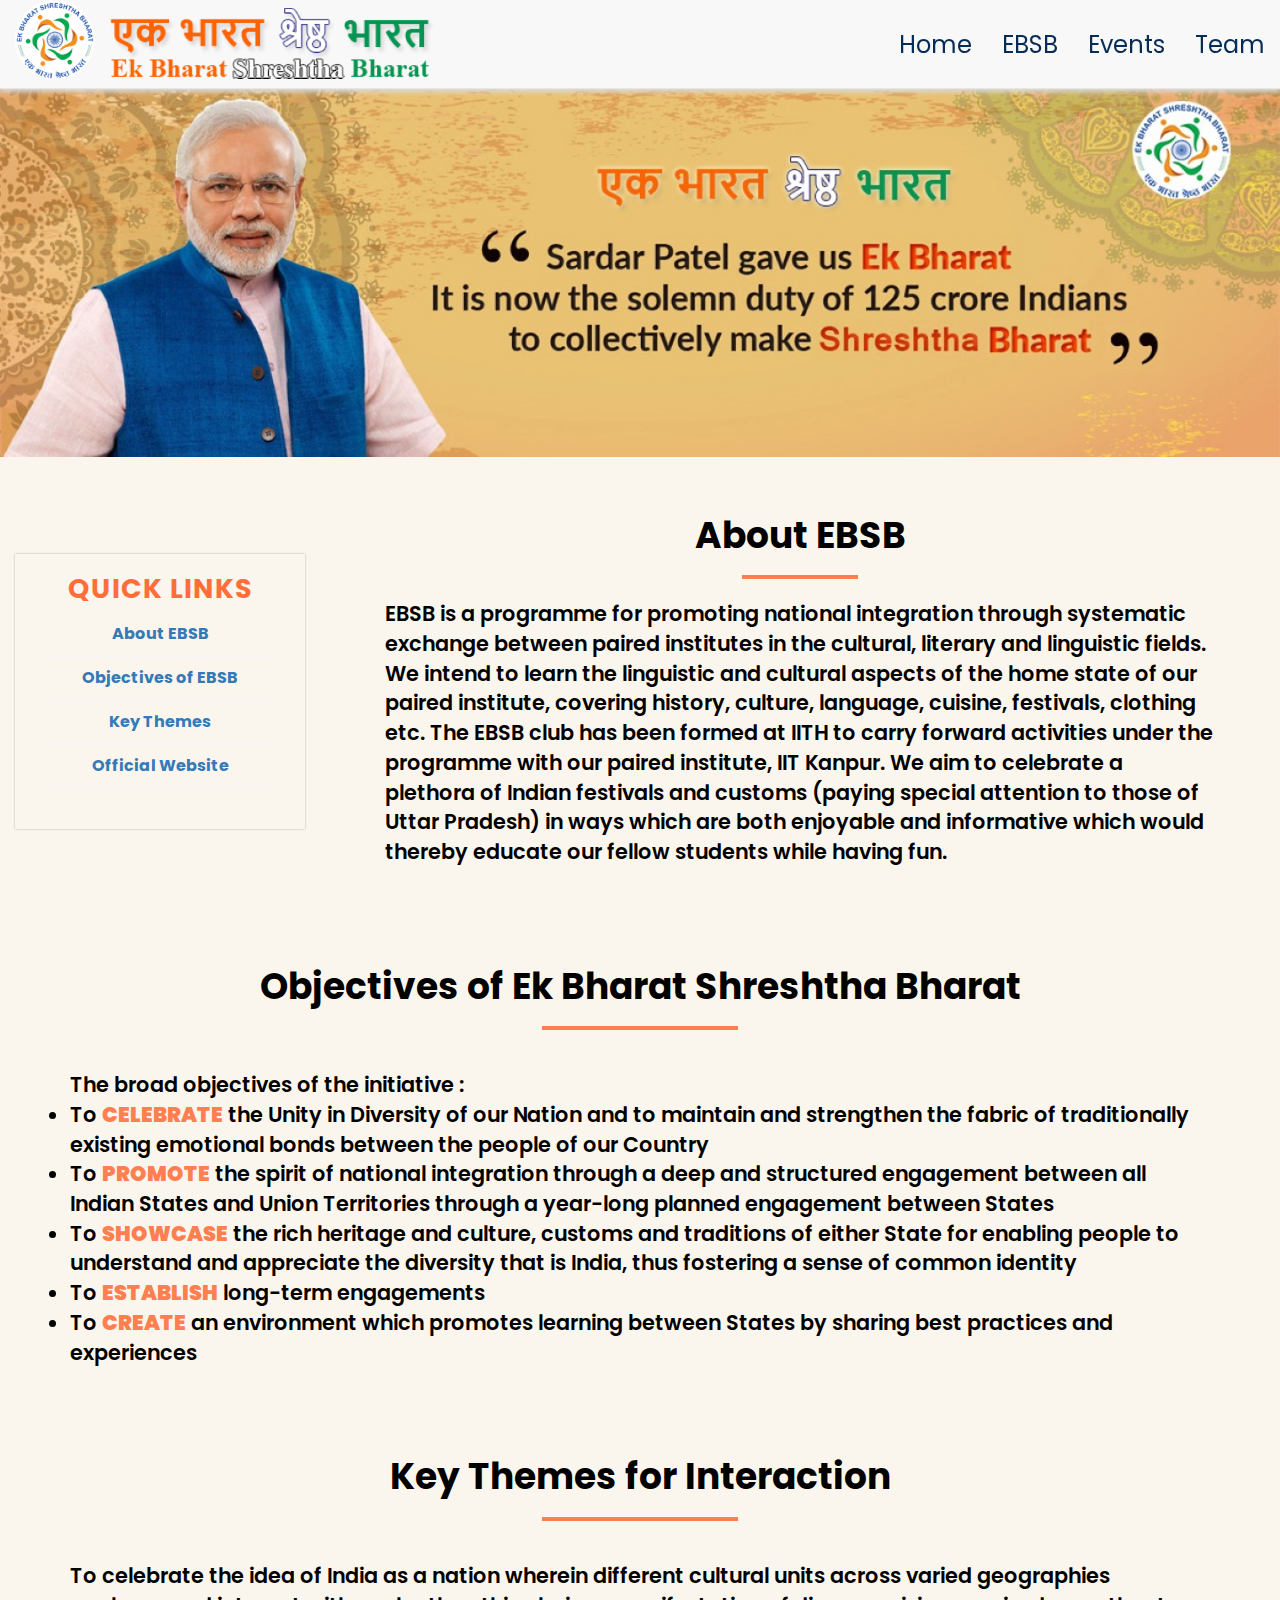
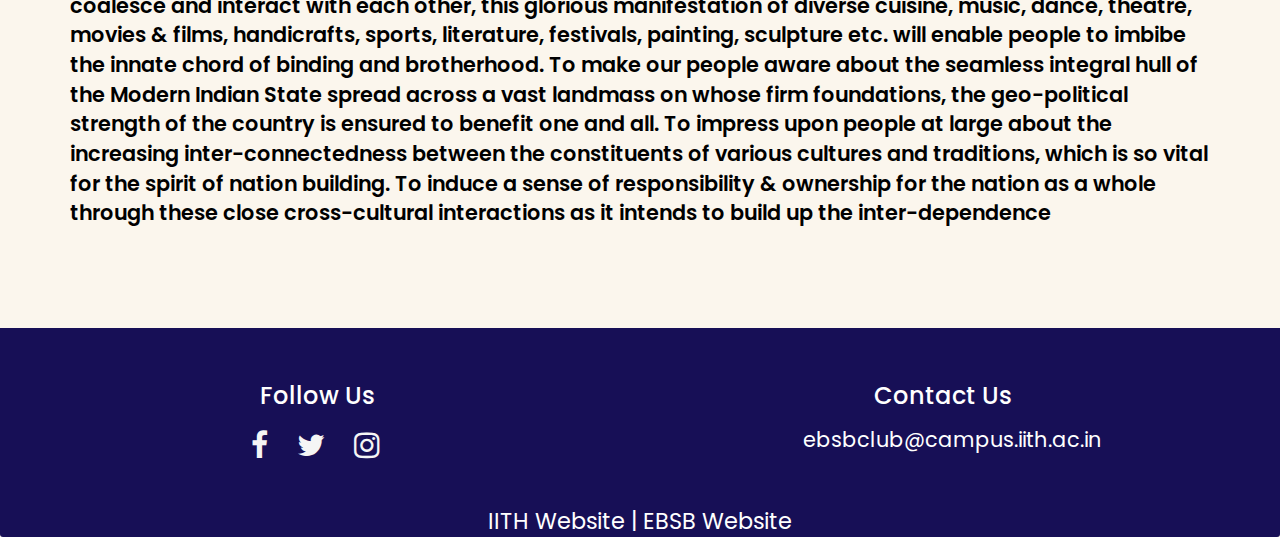
==== pages/About_EBSB.html @ 153e0e85 "Add files via upload" ====
<!doctype html>
<html lang="en">
  <head>
    <meta charset="utf-8">
    <meta http-equiv="X-UA-Compatible" content="IE=edge">
    <meta name="viewport" content="width=device-width, initial-scale=1">
    <title>EBSB</title>
    <link rel="icon" href="../images/transparentlogoIITH.png">
    <link rel="stylesheet" href="../css/bootstrap.min.css">
    <link rel="stylesheet" href='../css/styles.css'>
    <link href="https://fonts.googleapis.com/css2?family=Poppins:wght@200;300&display=swap" rel="stylesheet" type='text/css'>
    <link rel="stylesheet" href="https://cdnjs.cloudflare.com/ajax/libs/font-awesome/4.7.0/css/font-awesome.min.css">

  </head>
<body id = "EBSB_Body">
  
  <header class="header-area">
    <nav id="EBSB_header-nav" class="navbar navbar-default navbar-fixed-top">
      <div class="container-fluid" >
        <div class="navbar-header">
          <a href="../index.html" class="pull-left visible-xxs">
            <div id="logo-img"><img src='../images/EBSB_Logo_Medium.png'></div>
          </a>
          <a href="../index.html">
            <img id = "Heading" src='../images/EBSB_Words_1.png'>
          </a> 

         <button type="button" class="navbar-toggle collapsed" data-toggle="collapse" data-target="#collapsable-nav" aria-expanded="false">
            <span class="sr-only">Toggle navigation</span>
            <span class="icon-bar"></span>
            <span class="icon-bar"></span>
            <span class="icon-bar"></span>
          </button>
        </div>
        
        <div id="collapsable-nav" class="collapse navbar-collapse">
           <ul id="nav-list" class="nav navbar-nav navbar-right">
            <li>
              <a href='../index.html'>
                <br class="smallsize"> Home</a>
            </li>
            <li>
              <a href="About_EBSB.html">
                <br class="smallsize">EBSB</a>
            </li>
            <li>
              <a href="Events.html">
                <br class="smallsize">Events</a>
            </li>
            <li>
              <a href="Team.html">
                <br class="smallsize">Team</a>
            </li>
          </ul>  
        </div>
      </div>
    </nav> 
  </header>
 

  <div class="col-md-12" id="Modi">
    <img src="../images/AboutEBSB_jumbotron_big.png" alt="" id="large" style="width: 100%;">
    <img src="../images/AboutEBSB_jumbotron_small.png" alt="" id="small" style="width: 100%;">
  </div>

  <div class="col-lg-3" id="large">
    <div class="sidebar">
      <div class="sidebar-section card shadow">
        <h5><span><b>QUICK LINKS</b></span></h5>
        <ul>
          <li><a href="#AboutEBSB">About EBSB</a></li>
          <li><a href="#Objectives">Objectives of EBSB</a></li>
          <li><a href="#Key Themes">Key Themes</a></li>
          <li><a href="https://ekbharat.gov.in/">Official Website</a></li>
        </ul>
      </div>
    </div>
  </div>

  <div class="col-lg-9">

    <h1 id="AboutEBSB" class="text-center">About EBSB</h1>
    <hr style=" border: 2px solid coral; width: 12%;" align ="center">

    <div style="color: black; font-weight: 550; font-size: 1.3em; padding: 50px; margin-top: -50px; padding-bottom: 100px; ">EBSB is a programme for promoting national integration through systematic exchange between paired institutes in the cultural, literary and linguistic fields. We intend to learn the linguistic and cultural aspects of the home state of our paired institute, covering history, culture, language, cuisine, festivals, clothing etc. 
      The EBSB club has been formed at IITH to carry forward activities under the programme with our paired institute, IIT Kanpur.  
      We aim to celebrate a plethora of Indian festivals and customs (paying special attention to those of Uttar Pradesh) in ways which are both enjoyable and informative which would thereby educate our fellow students while having fun.</div>
    </div>
  
  <h1 id="Objectives" class="text-center">Objectives of Ek Bharat Shreshtha Bharat</h1>
  <hr style="border: 2px solid coral; width: 15%;" align ="center">
  <div style="color: black; font-weight: 550; font-size: 1.3em; margin-top: -50px; padding: 70px;">
    The broad objectives of the initiative :
    <ui>
        <li>To <span style="color: coral; font-weight: bolder;">CELEBRATE</span> the Unity in Diversity of our Nation and to maintain and strengthen the fabric of traditionally existing emotional bonds between the people of our Country</li>
        <li>To <span style="color: coral; font-weight: bolder;">PROMOTE</span> the spirit of national integration through a deep and structured engagement between all Indian States and Union Territories through a year-long planned engagement between States</li>
        <li>To <span style="color: coral; font-weight: bolder;">SHOWCASE</span> the rich heritage and culture, customs and traditions of either State for enabling people to understand and appreciate the diversity that is India, thus fostering a sense of common identity</li>
        <li>To <span style="color: coral; font-weight: bolder;">ESTABLISH</span> long-term engagements</li>
        <li>To <span style="color: coral; font-weight: bolder;">CREATE</span> an environment which promotes learning between States by sharing best practices and experiences</li>
    </ui>
  </div>

  <h1 id ="Key Themes" class="text-center">Key Themes for Interaction</h1>
  <hr style="border: 2px solid coral; width: 15%;" align="center">
  <div style="color: black; font-weight: 550; font-size: 1.3em; margin-top: -50px; padding: 70px;">
    To celebrate the idea of India as a nation wherein different cultural units across varied geographies coalesce and interact with each other, this glorious manifestation of diverse cuisine, music, dance, theatre, movies & films, handicrafts, sports, literature, festivals, painting, sculpture etc. will enable people to imbibe the innate chord of binding and brotherhood. To make our people aware about the seamless integral hull of the Modern Indian State spread across a vast landmass on whose firm foundations, the geo-political strength of the country is ensured to benefit one and all.
    To impress upon people at large about the increasing inter-connectedness between the constituents of various cultures and traditions, which is so vital for the spirit of nation building. To induce a sense of responsibility & ownership for the nation as a whole through these close cross-cultural interactions as it intends to build up the inter-dependence
    </div>
</body>

<footer class="panel-footer">
  <div class="container-fluid">
    <div class="row">
    <div class="text-center">
      <div class="col-md-6">
      <h2 style="font-size: 1.5em;" >Follow Us</h2>
      <p style="size: 1.5em;" class="social"><a href="https://www.facebook.com/Ebsb-club-iith-102661981244247/"  target="_blank"><i class="fa fa-facebook"></i></a>
      <a href="https://twitter.com/ClubEbsb" target="_blank"><i class="fa fa-twitter"></i></a>
      <a href="https://www.instagram.com/ebsb_club_iith/" target="_blank"><i class="fa fa-instagram"></i></a>
    </div>
    <div class="col-md-6">
      <h2 style="padding-bottom:5px; font-size: 1.5em;" >Contact Us</h2>
      <p style="font-size: 1.3em; padding-bottom: 15px;"><a style="color: white;" href="mailto: ebsbclub@campus.iith.ac.in"> ebsbclub@campus.iith.ac.in</a></p>
    </div>
    </div>
  </div>
  <div class="col-md-12 text-center" style="color: white; font-size: 1.4em;">
    <a href="https://iith.ac.in/" target="_blank" style="color: white;">IITH Website</a>  
    <span class= "text-center">|</span>   <a href="https://ekbharat.gov.in/" style="color: white;">EBSB Website</a>
  </div>
</footer>

 <!-- jQuery (Bootstrap JS plugins depend on it) -->
 <script src="../js/jquery-2.1.4.min.js"></script>
 <script src="../js/bootstrap.min.js"></script>
 <script src="../js/script.js"></script>
</body>
</html>
---- css/styles.css ----
body {
  font-family: "Poppins", sans-serif;
  font-size: 16px;
  color: #fff;
  background-color:  rgb(251, 246, 237);
}

#header-nav {
  border-radius: 0;
  border: 0;
}

#IITHLogo{
  padding-top: 0px;
  padding-right: 0%;
  margin-right: 0;
}

#IITWebsite{
  position: absolute;
  right: 5%;
}

#Heading {
  position: relative;
  padding-bottom: 2%;
  padding-top: 2%;
  padding-left: 15px;
}



.fixfont{
  font-family: "Poppins", sans-serif;
}

h1{
  color: #000;
  padding-top: 50p;
  font-weight: bold;
}

.navbar{
  box-shadow: 0px 3px 5px 0px rgba(219,219,219,1);
}

.navbar-brand a:hover, .navbar-brand a:focus {
  text-decoration: none;
}

#nav-list {
  padding-top: 0%;
  font-size: 1.5em;
}
#nav-list a {
  color:#072C55;
  text-align: center;
}
#nav-list a:hover {
  background: #E7E7E7;
}
#nav-list a span {
  font-size: 1.8em;
}

.navbar-header button.navbar-toggle, .navbar-header .icon-bar {
  border: 1px solid#072C55;
}
.navbar-header button.navbar-toggle {
  clear: both;
  margin-top: 35px;
}

#carouselExampleIndicators .carousel-item {
  width: 100%;
  height: 125vh;
  min-height: 100px;
  background: no-repeat center center scroll;
  -webkit-background-size: cover;
  -moz-background-size: cover;
  -o-background-size: cover;
  background-size: cover;
}

.carousel-item p {
  font-weight: bold;
}

.full-width-image {
  width: 100vw;
  position: relative;
  left: 50%;  
  margin-left: -50vw;
}

.full-width-image img {
 width: 100%;
}

#small {
  display: none !important;
}

.panel-footer {
  margin-top: 30px;
  padding-top: 35px;
  padding-bottom: 0px;
  background-color: #170f56;
  border-top: 0;
}
.panel-footer div.row {
  margin-bottom: 15px;
}

.social .fa{
  padding-right: 25px;
  padding-top: 10px;
  padding-bottom:20px;
	font-size: 30px;
  transition: .9s;
  color: whitesmoke;
}

.social .fa:hover{
	transition: 1s;
	transform: scale(1.1);
	color: orange;
}

h2{
  padding-right: 20px;
}

.sidebar-section {
  margin-bottom: 2rem;
  box-shadow: 0 0px 2px 0 rgba(0, 0, 0, 0.3);
  padding: 30px;
  padding-top: 10px;
}
.sidebar h5 {
  margin-bottom: 1rem;
  text-align: center;
  position: relative;
  font-weight: 700;
}
.sidebar h5 span {
  font-weight: bolder;
  background-color: rgb(251, 246, 237);
  position: relative;
  z-index: 2;
  display: inline-block;
  padding: 0px 15px 0 15px;
  text-align: center;
  font-size: 3vh;
  text-transform: uppercase;
  letter-spacing: 1px;
  color: rgb(255, 110, 57);
}
.sidebar ul {
  font-weight: bolder;
  text-align: center;
  list-style: none;
  padding: 0px;
}
.sidebar ul li a {
  border-bottom: 1px solid #f6f6f6;
  display: block;
  padding-bottom: 10px;
  padding-top: 10px;
}

.sidebar ul li a:hover {
  text-decoration: none;
}

#myCarousel{
  box-shadow: 0 0 20px orange;
  margin-bottom: 25px;
}

#menu-tile, #specials-tile, #team-tile {
  height: 240px;
  width: 100%;
  margin-bottom: 15px;
  position: relative;
  border: 2px solid black;
  overflow: hidden;
}

#menu-tile:hover, #specials-tile:hover, #team-tile:hover {
  box-shadow: 0 5px 10px 5px #cccccc;
}

#menu-tile {
  background: url('../images/AboutEBSB_2.png') no-repeat;
  background-position: center;
}

#specials-tile {
  background: url('../images/Lohri_Celebrations2_Fire.jpeg') no-repeat;
  background-position: center;
}

#team-tile {
  background: url('../images/Team.png') no-repeat;
  background-position: center;
}

#menu-tile span, #specials-tile span, #team-tile span {
  position: absolute;
  bottom: 0;
  right: 0;
  width: 100%;
  text-align: center;
  font-size: 1.6em;
  text-transform: uppercase;
  background-color: #000;
  color: #fff;
  opacity: .8;
}

h4{
  margin-top: 3%;
}

#Modi{
  padding-top: 5%; 
  padding-left: 0%; 
  padding-right: 0%; 
  padding-bottom: 3%;
}

#EventsTop{
  font-size: 3em;
}

#EBSB_Day1{
  height: 240px;
  width: 100%;
  margin-bottom: 10%;
  position: relative;
  border: 2px solid black;
  overflow: hidden;
  background: url('../images/EBSB_Day1_resized.jpeg') no-repeat;
  background-position: center;
}

#EBSB_Day2{
  height: 240px;
  width: 100%;
  margin-bottom: 10%;
  position: relative;
  border: 2px solid black;
  overflow: hidden;
  background: url('../images/EBSB_Day2_resized.jpeg') no-repeat;
  background-position: center;
}

#EBSB_Day3{
  height: 240px;
  width: 100%;
  margin-bottom: 10%;
  position: relative;
  border: 2px solid black;
  overflow: hidden;
  background: url('../images/EBSB_Day3_resized.jpeg') no-repeat;
  background-position: center;
}

#Lohri1{
  height: 240px;
  width: 65%;
  margin-left: auto;
  margin-right: auto;
  margin-bottom: 10%;
  position: relative;
  border: 2px solid black;
  overflow: hidden;
  background: url('../images/Lohri_Celebrations1_resized.jpeg') no-repeat;
  background-position: center;
}

#Lohri2{
  height: 240px;
  width: 65%;
  margin-top: auto;
  margin-right: auto;
  margin-bottom: 10%;
  position: relative;
  border: 2px solid black;
  overflow: hidden;
  background: url('../images/Lohri_Celebrations2_resized3.jpeg') no-repeat;
  background-position: center;
}

#Sankranthi1{
  height: 240px;
  width: 100%;
  margin-top: auto;
  margin-right: auto;
  margin-bottom: 10%;
  position: relative;
  border: 2px solid black;
  overflow: hidden;
  background: url('../images/Sankranthi1_resized.jpeg') no-repeat;
  background-position: center;
}

#Sankranthi2{
  height: 240px;
  width: 100%;
  margin-top: auto;
  margin-right: auto;
  margin-bottom: 10%;
  position: relative;
  border: 2px solid black;
  overflow: hidden;
  background: url('../images/Sankranthi2_resized.jpeg') no-repeat;
  background-position: center;
}

#Sankranthi3{
  height: 240px;
  width: 100%;
  margin-top: auto;
  margin-right: auto;
  margin-bottom: 10%;
  position: relative;
  border: 2px solid black;
  overflow: hidden;
  background: url('../images/Sankranthi3_resized.jpeg') no-repeat;
  background-position: center;
}

#Inauguration1{
  height: 240px;
  width: 100%;
  margin-top: auto;
  margin-right: auto;
  margin-bottom: 10%;
  position: relative;
  border: 2px solid black;
  overflow: hidden;
  background: url('../images/Inauguration1_resized.png') no-repeat;
  background-position: center;
}

#Inauguration2{
  height: 240px;
  width: 100%;
  margin-top: auto;
  margin-right: auto;
  margin-bottom: 10%;
  position: relative;
  border: 2px solid black;
  overflow: hidden;
  background: url('../images/Inauguration2_resized.png') no-repeat;
  background-position: center;
}

#Inauguration3{
  height: 240px;
  width: 100%;
  margin-top: auto;
  margin-right: auto;
  margin-bottom: 10%;
  position: relative;
  border: 2px solid black;
  overflow: hidden;
  background: url('../images/Inauguration3_resized.png') no-repeat;
  background-position: center;
}


#EthnicDay1{
  height: 240px;
  width: 100%;
  margin-top: auto;
  margin-right: auto;
  margin-bottom: 10%;
  position: relative;
  border: 2px solid black;
  overflow: hidden;
  background: url('../images/Ethnic_Day1_resized.jpg') no-repeat;
  background-position: center;
}

#EthnicDay2{
  height: 240px;
  width: 100%;
  margin-top: auto;
  margin-right: auto;
  margin-bottom: 10%;
  position: relative;
  border: 2px solid black;
  overflow: hidden;
  background: url('../images/Ethnic_Day2_resized.jpg') no-repeat;
  background-position: center;
}

#EthnicDay3{
  height: 240px;
  width: 100%;
  margin-top: auto;
  margin-right: auto;
  margin-bottom: 10%;
  position: relative;
  border: 2px solid black;
  overflow: hidden;
  background: url('../images/Ethnic_Day3_resized.jpg') no-repeat;
  background-position: center;
}

#Village1{
  height: 240px;
  width: 100%;
  margin-top: auto;
  margin-right: auto;
  margin-bottom: 10%;
  position: relative;
  border: 2px solid black;
  overflow: hidden;
  background: url('../images/Gonglur_Village1_resized.jpg') no-repeat;
  background-position: center;
}

#Village2{
  height: 240px;
  width: 100%;
  margin-top: auto;
  margin-right: auto;
  margin-bottom: 10%;
  position: relative;
  border: 2px solid black;
  overflow: hidden;
  background: url('../images/Gonglur_Village2_resized.jpg') no-repeat;
  background-position: center;
}

#Village3{
  height: 240px;
  width: 100%;
  margin-top: auto;
  margin-right: auto;
  margin-bottom: 10%;
  position: relative;
  border: 2px solid black;
  overflow: hidden;
  background: url('../images/Gonglur_Village3_resized.jpg') no-repeat;
  background-position: center;
}

#Maam{
  height: 250px;
  width: 65%;
  margin-left: auto;
  margin-right: auto;
  margin-bottom: 10%;
  position: relative;
  border: 2px solid black;
  overflow: hidden;
  background: url('../images/Rajalakshmi_Ma\'am_resized.jpg') no-repeat;
  background-position: center;
}

#Sir{
  height: 250px;
  width: 65%;
  margin-left: auto;
  margin-right: auto;
  margin-bottom: 10%;
  position: relative;
  border: 2px solid black;
  overflow: hidden;
  background: url('../images/AbhishekKumar_Sir_resized.jpg') no-repeat;
  background-position: center;
}

#Events1{
  height: 250px;
  width: 100%;
  margin-top: auto;
  margin-right: auto;
  margin-bottom: 10%;
  position: relative;
  border: 2px solid black;
  overflow: hidden;
  background: url('../images/Event1.png') no-repeat;
  background-position: center;
}

#Events2{
  height: 250px;
  width: 100%;
  margin-top: auto;
  margin-right: auto;
  margin-bottom: 10%;
  position: relative;
  border: 2px solid black;
  overflow: hidden;
  background: url('../images/Event2.png') no-repeat;
  background-position: center;
}

#Events3{
  height: 250px;
  width: 100%;
  margin-top: auto;
  margin-right: auto;
  margin-bottom: 10%;
  position: relative;
  border: 2px solid black;
  overflow: hidden;
  background: url('../images/Event3.png') no-repeat;
  background-position: center;
}

#Content1{
  height: 250px;
  width: 100%;
  margin-top: auto;
  margin-right: auto;
  margin-bottom: 10%;
  position: relative;
  border: 2px solid black;
  overflow: hidden;
  background: url('../images/Content1.png') no-repeat;
  background-position: center;
}

#Content2{
  height: 250px;
  width: 100%;
  margin-top: auto;
  margin-right: auto;
  margin-bottom: 10%;
  position: relative;
  border: 2px solid black;
  overflow: hidden;
  background: url('../images/Content2.png') no-repeat;
  background-position: center;
}

#Content3{
  height: 250px;
  width: 100%;
  margin-top: auto;
  margin-right: auto;
  margin-bottom: 10%;
  position: relative;
  border: 2px solid black;
  overflow: hidden;
  background: url('../images/Content3.png') no-repeat;
  background-position: center;
}

#Digital1{
  height: 250px;
  width: 100%;
  margin-top: auto;
  margin-right: auto;
  margin-bottom: 10%;
  position: relative;
  border: 2px solid black;
  overflow: hidden;
  background: url('../images/Digital1.png') no-repeat;
  background-position: center;
}

#Digital2{
  height: 250px;
  width: 100%;
  margin-top: auto;
  margin-right: auto;
  margin-bottom: 10%;
  position: relative;
  border: 2px solid black;
  overflow: hidden;
  background: url('../images/Digital2.png') no-repeat;
  background-position: center;
}

#Digital3{
  height: 250px;
  width: 100%;
  margin-top: auto;
  margin-right: auto;
  margin-bottom: 10%;
  position: relative;
  border: 2px solid black;
  overflow: hidden;
  background: url('../images/Digital3.png') no-repeat;
  background-position: center;
}

#Overall{
  height: 360px;
  width: 30%;
  margin-top: 1%;
  margin-left: auto;
  margin-right: auto;
  margin-bottom: 5%;
  position: relative;
  border: 2px solid black;
  overflow: hidden;
  background: url('../images/Overall_original.png') no-repeat;
}

#Web{
  height: 360px;
  width: 30%;
  margin-top: 1%;
  margin-left: auto;
  margin-right: auto;
  margin-bottom: 5%;
  position: relative;
  border: 2px solid black;
  overflow: hidden;
  background: url('../images/Web_original.png') no-repeat;
}

.description{
  font-size: 1.5em;
  padding-bottom: 5%;
}

#upcomingEvents{
  height: 300px;
  width: 50%;
  margin-bottom: 50px;
  margin-top: 30px;
  position: relative;
  overflow: hidden;
  margin-left: 25%;

}

.carousel-caption {
	left: 12%;
  right: auto;
  padding:1vh 2vh;
  bottom: 50%;
}

.Event_Headings{
  font-family: "Poppins", sans-serif;
  color: black;
  font-size: 2em;
  font-weight: bold;
  padding-bottom: 20px;
}

.sidebar{
  padding-top: 20%;
}

#thetop{
  padding-top: 10%;
}


/********** Large devices only **********/
@media (min-width: 1200px) {

  #small {
    display: none !important;
  }
  
}

/********** Medium devices only **********/
@media (min-width: 992px) and (max-width: 1199px) {
  /* Header */
  #logo-img {
    background: url('EBSB_Logo_Medium.png') no-repeat;
    width: 100px;
    height: 100px;
    margin: 0px 5px 5px 0;
  }
  /* End Header */

  #Heading {
    padding-top: 15px;
    padding-bottom: 20px;
  }

  #IITHLogo{
    padding-left: 380px;
  }
  
  .sidebar-section{
    padding-top: 240px;
  }

  .carousel-caption {
    left: 8%;
    right: auto;
    padding:1vh 2vh;
    bottom: 55%;
    font-weight: bold;
  }

  #large{
    padding-top: 6%;
  }
  .sidebar{
    padding-top: 20%;
  }

  #thetop{
    padding-top: 13%;
  }

  #nav-list {
    padding-bottom: auto;
  }

 
}

/********** Small devices only **********/
@media (min-width: 769px) and (max-width: 991px) {

  #small {
    display: none !important;
  }
  #large{
    padding-top: 7%;
  }

  .sidebar{
    padding-top: 0%;
  }

  #thetop{
    padding-top: 15%;
  }

  #Heading{
    padding-top: 5px;
    padding-bottom: 15px;
    padding-left: 0%;
    padding-right: 25%;
  }

  #nav-list {
    margin-top: 0px;
    margin-left: 0;
    margin-right: 0;
  }

  #nav-list a {
    padding-left: 0px;
    margin-left: 0;
    font-size: 0.8em;
    color:#072C55;
    text-align: center;
  }

  #team{
    padding-left: 26%;
    padding-right: 26%;
  }

  .carousel-caption {
    left: 10%;
    right: auto;
    padding:1vh 2vh;
    bottom: 50%;
    font-weight: bold;
  }

  #Overall, #Web{
    width: 360px;
    margin: 0 auto 15px;
  }
  #logo-img{display:none;}

  #EventsTop{
    font-size: 2.75em;
  }
}

/********** Extra small devices only **********/
@media (max-width: 768px) {

  .navbar-brand {
    padding-top: 10px;
    height: 80px;
  }
  .navbar-brand h1 { 
    padding-top: 10px;
    font-size: 5vw; 
  }
  .navbar-brand p { 
    font-size: .6em;
    margin-top: 12px;
  }
  .navbar-brand p img { 
    height: 20px;
  }

  #collapsable-nav a { 
    font-size: 0.9em;
    border-bottom: 1px solid #e7e7e7;
  }
  #collapsable-nav a span {
    font-size: 1em;
    margin-right: 5px;
  }

   #large{
     padding-top: 14%;
   }

   .sidebar{
    padding-top: 0px;
   }

   #thetop{
    padding-top:20%;
  }
  
  .panel-footer section {
    margin-bottom: 30px;
    text-align: center;
    width: 100%;
  }
  .panel-footer section:nth-child(3) {
    margin-bottom: 0; 
  }
  .panel-footer section hr {
    width: 50%;
  }
 
  #menu-tile, #specials-tile, #team-tile, #EBSB_Day1, #EBSB_Day2, #EBSB_Day3, #Lohri1, #Lohri2, #Sankranthi1, #Sankranthi2, #Sankranthi3, #Inauguration1, #Inauguration2, #Inauguration3, #EthnicDay1, #EthnicDay2, #EthnicDay3, #Village1, #Village2, #Village3,
  #Maam, #Sir, #Overall, #Events1, #Events2, #Events3, #Content1, #Content2, #Content3, #Digital1, #Digital2, #Digital3, #Web{
    width: 360px;
    margin: 0 auto 15px;
  }

  .menu-item-photo {
    margin-right: auto;
  }
  .menu-item-tile .menu-item-price {
    text-align: center;
  }
  .menu-item-description {
    text-align: center;;
  }
  #Heading{
    
    }

    .carousel-caption {
      left: 9%;
      right: auto;
      padding:1vh 2vh;
      bottom: 45%;
      font-weight: bold;
    }

  #logo-img{display:none;}

  #EventsTop{
    font-size: 2.5em;
  }

}

  

/********** Super extra small devices Only :-) (e.g., iPhone 4) **********/
@media (max-width: 479px) {

  .navbar-brand h1 { 
    padding-top: 5px;
    font-size: 6vw;
  }
  
  #menu-tile, #specials-tile, #team-tile, #EBSB_Day1, #EBSB_Day2, #EBSB_Day3, #Lohri1, #Lohri2, #Sankranthi1, #Sankranthi2, #Sankranthi3, #Inauguration1, #Inauguration2, #Inauguration3, #EthnicDay1, #EthnicDay2, #EthnicDay3, #Village1, #Village2, #Village3,
  #Maam, #Sir, #Overall, #Events1, #Events2, #Events3, #Content1, #Content2, #Content3, #Digital1, #Digital2, #Digital3, #Web{
    width: 250px;
    margin: 0 auto 15px;
  }

  .col-xxs-12 {
    position: relative;
    min-height: 1px;
    padding-right: 15px;
    padding-left: 15px;
    float: left;
    width: 100%;
  }
  #Heading{
    padding-top: 15px;
    padding-bottom: 20px;
    padding-left: 0%;
    }

  .carousel-caption {
    left: 12%;
    right: auto;
    padding:1vh 2vh;
    bottom: 30%;
    font-weight: bold;
  }

  #large{
    padding-top: 12%;
  }

  .sidebar{
    padding-top: 0px;
  }

  #thetop{
    padding-top: 50%;
    margin-left: auto;
  
  }

  .panel-footer{
    width: 100%;
  }
  .panel-footer section {
    margin-bottom: 30px;
    text-align: center;
    width: 100%;
  }
  .panel-footer section:nth-child(3) {
    margin-bottom: 0; 
  }
  .panel-footer section hr {
    width: 50%;
  }

  #Heading{display:none;}
  #logo-img{display: inline;}

  #logo-img{
    padding-left: 15%;
  }

  .navbar-header button.navbar-toggle{
    margin-top: -15%;
  }
  
  #Modi{
    padding-top: 10%;
  }

  #EventsTop{
    font-size: 2em;
  }
  
}
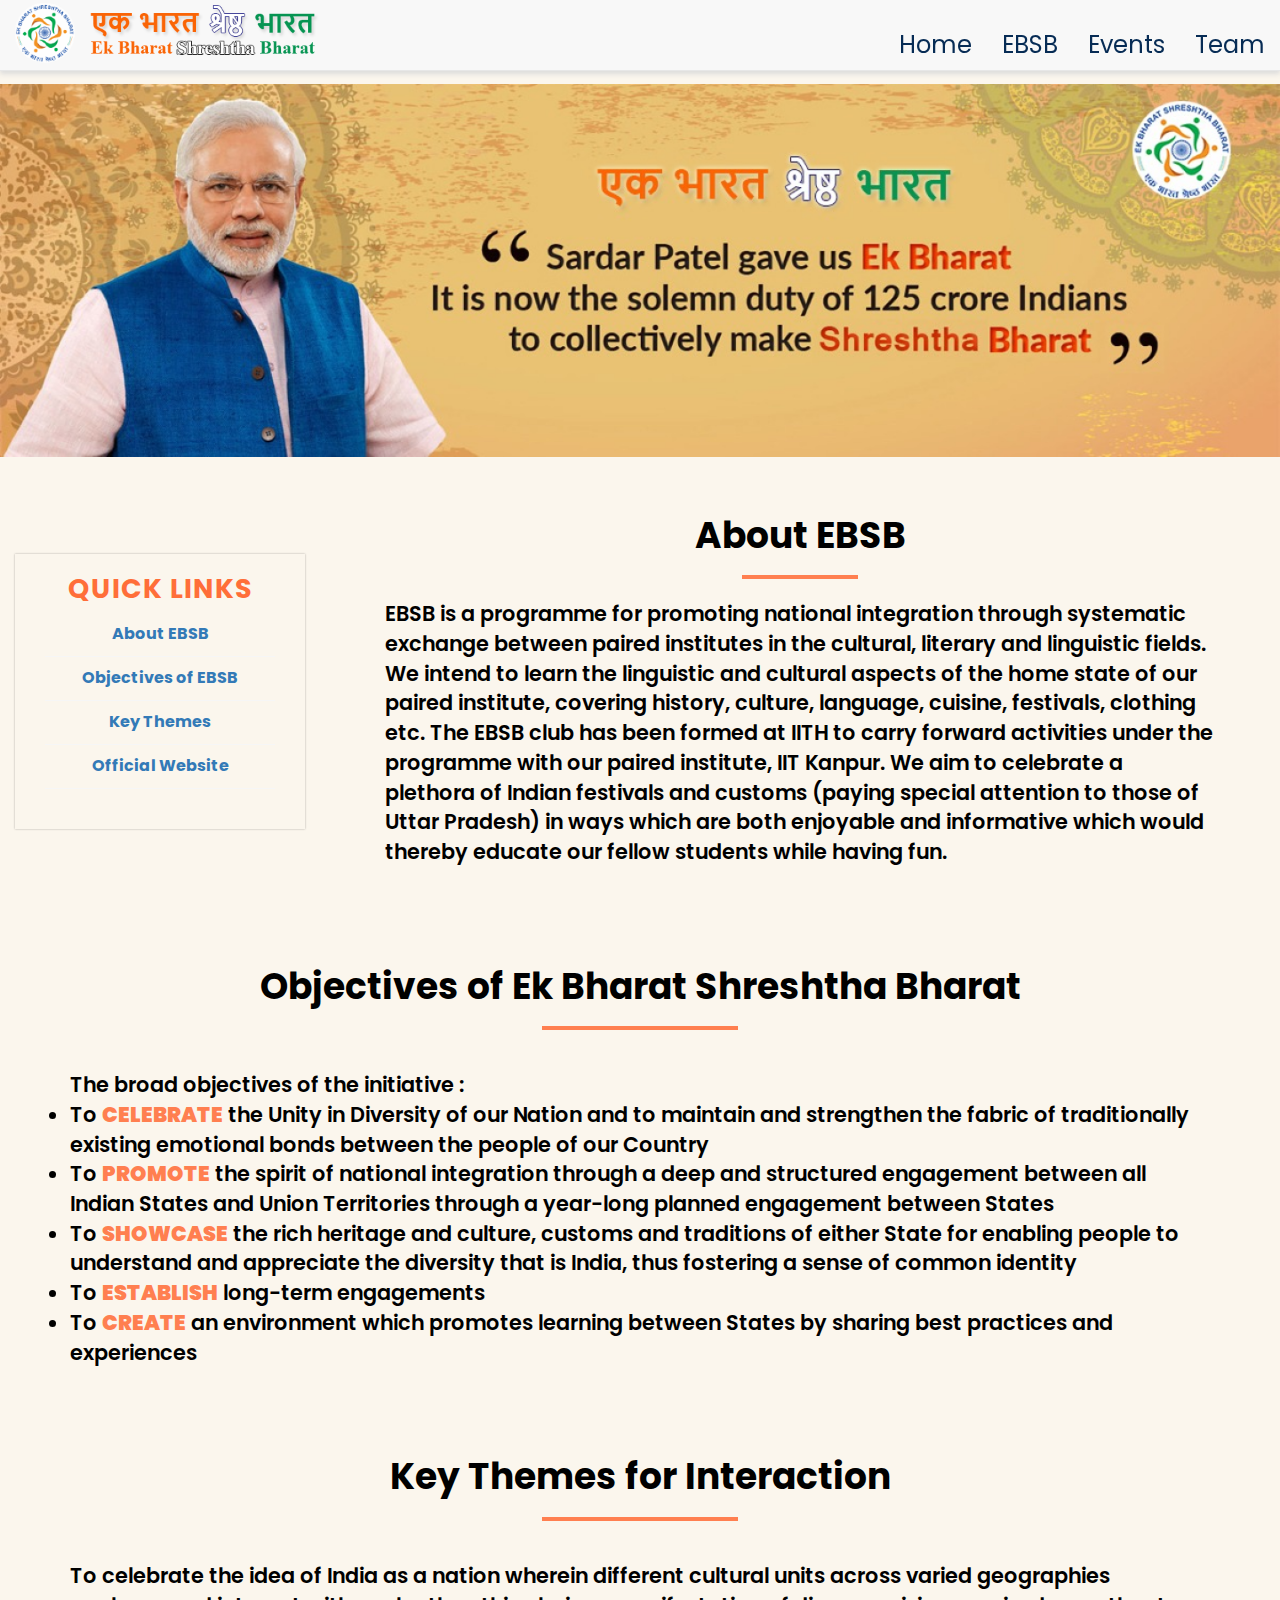
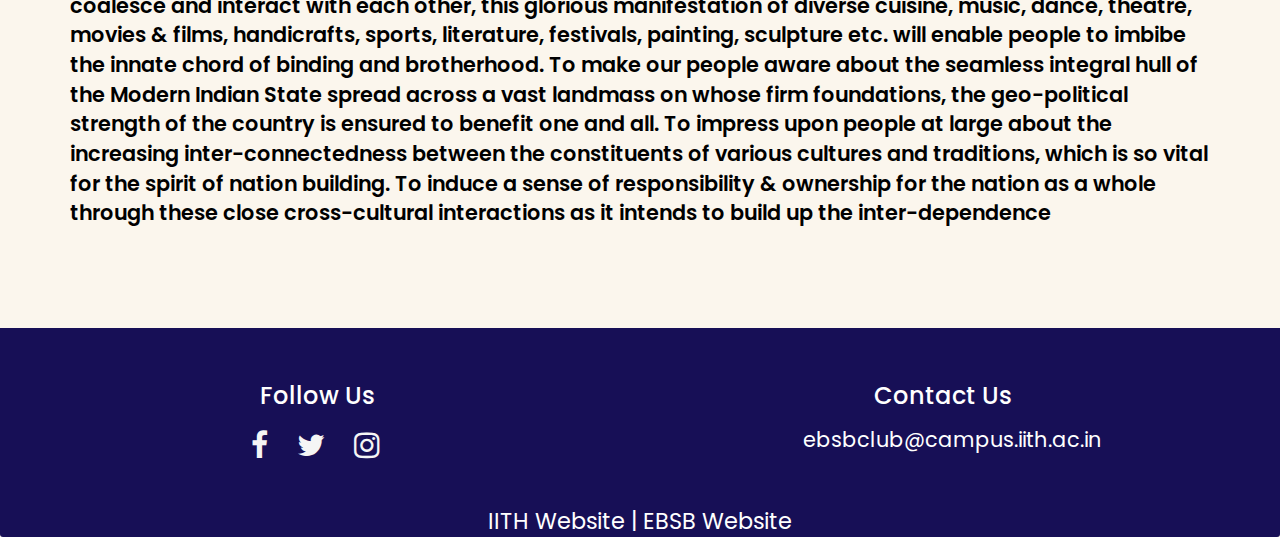
==== commit 92f8c987: "Update About_EBSB.html" ====
--- a/pages/About_EBSB.html
+++ b/pages/About_EBSB.html
@@ -19,10 +19,10 @@
       <div class="container-fluid" >
         <div class="navbar-header">
           <a href="../index.html" class="pull-left visible-xxs">
-            <div id="logo-img"><img src='../images/EBSB_Logo_Medium.png'></div>
+            <div id="logo-img"><img style="padding-top: 3px;" src='../images/EBSB_Logo_Small.png'></div>
           </a>
           <a href="../index.html">
-            <img id = "Heading" src='../images/EBSB_Words_1.png'>
+            <img id = "Heading" style="padding-top: 5px;" src='../images/EBSB_Words.png'>
           </a> 
 
          <button type="button" class="navbar-toggle collapsed" data-toggle="collapse" data-target="#collapsable-nav" aria-expanded="false">
